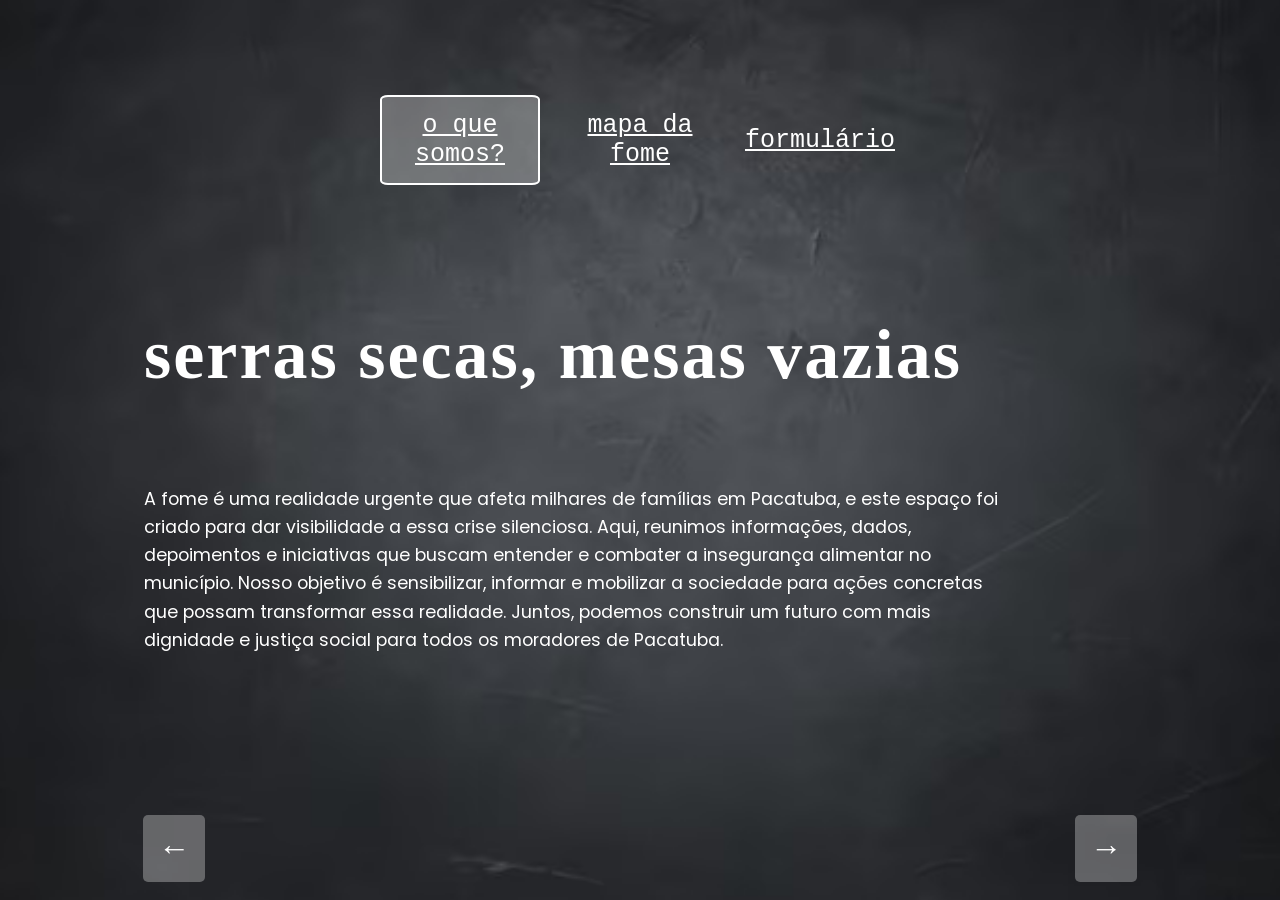
==== index.html @ 5b36e228 "Update index.html" ====
<!DOCTYPE html>
<html lang="pt-BR">

<head>
    <meta charset="UTF-8">
    <meta name="viewport" content="width=device-width, initial-scale=1.0">
    <title>projeto ceara sem fome</title>

    <link rel="preconnect" href="https://fonts.googleapis.com">
    <link rel="preconnect" href="https://fonts.gstatic.com" crossorigin>
    <link
        href="https://fonts.googleapis.com/css2?family=Poppins:ital,wght@0,100;0,200;0,300;0,400;0,500;0,600;0,700;0,800;0,900;1,100;1,200;1,300;1,400;1,500;1,600;1,700;1,800;1,900&display=swap"
        rel="stylesheet">
    <link rel="stylesheet" href="src/css/reset.css">

    <link rel="stylesheet" href="src/css/estilo.css">
    <link rel="stylesheet" href="src/css/responsivo.css">
</head>

<body>
    
        <main>

            <div class="carrossel"> <!-- essas são as imagens -->
    
                <img class="imagem ativa" src="src/imagens/cinza.avif" alt="imagem de um garoto com fome">
                <img class="imagem" src="src/imagens/cinza.avif" alt="imagem de várias crianças com fome">
                <img class="imagem" src="src/imagens/cinza.avif" alt="imagem de um garoto sentado de estômago vazio">
            </div>
            
            <div class="botoes-carrossel"> <!--esses são os botões-->
                        <button class="botao selecionado" id="botao1">o que somos?</button>
                        <button class="botao" id="botao2">mapa da fome</button>
                        <button class="botao">formulário</button>
                       
                       
        
                    </div>
                   

            <div class="conteudo"> <!--essas são todas as informações do site-->
                <div class="informacoes ativa">
                    <h1>serras secas, mesas vazias</h1>
                    <p class="descricao">A fome é uma realidade urgente que afeta milhares de famílias em Pacatuba, e este espaço foi criado para dar visibilidade a essa crise silenciosa. Aqui, reunimos informações, dados, depoimentos e iniciativas que buscam entender e combater a insegurança alimentar no município. Nosso objetivo é sensibilizar, informar e mobilizar a sociedade para ações concretas que possam transformar essa realidade.

                        Juntos, podemos construir um futuro com mais dignidade e justiça social para todos os moradores de Pacatuba.</p>
                </div>
    
                <div class="informacoes">
                    <h1>mapa da fome</h1>
                    <p class="descricao"> A seguir, apresentamos um mapa que destaca a localização das instituições de caridade atuantes na região de Pacatuba. Estas organizações desempenham um papel fundamental no apoio a famílias em situação de vulnerabilidade, oferecendo alimentos, assistência social e outras formas de ajuda. Explore o mapa para conhecer essas instituições e entender onde estão concentrados os principais pontos de apoio à população.</p>
                    <img src="src/imagens/PAVUNA.png" alt="mapa da fome de pacatuba>
                </div>
                <div class="informacoes">
                    <h1>preencha nosso formulário</h1>
                    <p class="descricao">Acreditamos que o combate à fome é uma construção coletiva. Por isso, junto ao Mapa da Fome de Pacatuba, disponibilizamos este formulário para que você possa contribuir com sugestões, ideias e propostas de ações que ajudem a enfrentar a insegurança alimentar na nossa região. Seja você morador, profissional da área, integrante de alguma organização ou apenas alguém que deseja fazer a diferença, sua participação é essencial. Suas sugestões podem servir de base para projetos comunitários, iniciativas governamentais e ações da sociedade civil. Juntos, podemos construir caminhos mais justos e eficazes para garantir o direito à alimentação para todos.</p>
                    <p>clique <a href="https://forms.gle/g1aKBnjNiabFkuWr8">aqui</a> para responder</p>
                </div>
                    
                </div>
                 <!--setinhas para navegação-->
                    <div class="navegacao-setas">
                        <button id="anterior" class="seta">←</button>
                        <button id="proximo" class="seta">→</button>
                      </div>
           
                
        </main>

        

    
 <script src="src/js/index.js"></script>
</body>
---- src/css/estilo.css ----
body {
    font-family: "Poppins", sans-serif;
    max-width: 1024px;
    margin: 0 auto;
    padding: 0 16px;
    position: relative;
    z-index: 0;
}
p {
color: #fff;

}
.carrossel {
    position: fixed;
    top: 0;
    left: 0;
    width: 100%;
    height: 100%;
    z-index: -1;
    overflow: hidden;
}

.carrossel .imagem {
    display: none;
    width: 100%;
    height: 100%;
    object-fit: cover;
    position: absolute;
    top: 0;
    left: 0;
}
.carrossel .imagem.ativa {
    display: block;
    animation: MudarImagem 0.7s ease-in-out;
}
.informacoes {
    display: none;
}

.informacoes.ativa {
    display: block;
}

.conteudo {
    display: flex;
    flex-direction: column;
    justify-content: space-evenly;
    min-height: 70vh;
}

.informacoes h1 {
    font-size: clamp(2.5rem, 6vw, 70px);
    color: #ffffff;
    margin-bottom: 90px;
    letter-spacing: 2px;
    font-family: 'Times New Roman', Times, serif;
}

.informacoes .descricao {
    width: 90%;
    font-size: 1.1rem;
    color: #ffffff;
    line-height: 1.6;
    padding-right: 15px;
    overflow: auto;
    height: 200px;
    margin-top: 90px;
}

.botoes-carrossel {
    display: flex;
    justify-content: center;
    flex-wrap: wrap;
    gap: 20px;
    margin-top: 95px;
}

.botoes-carrossel .botao {
    flex: 1 1 40%;
    max-width: 160px;
    min-width: 100px;
    height: clamp(50px, 10vh, 90px);
    border-radius: 0%;
    border: 2px solid transparent;
    cursor: pointer;
    text-decoration: underline;
    color: #ffffff;
    background-color: #ffffff00;
    font-size: clamp(14px, 2vw, 25px);
    font-family: 'Courier New', Courier, monospace;
}

.botoes-carrossel .botao.selecionado {
    background-color: #ffffff49;
    border-color: #ffffff;
    border-radius: 5%;
}

main::after {
    content: "";
    min-height: 100vh;
    width: 100vw;
    position: fixed;
    top: 0;
    left: 0;
    background: linear-gradient(120deg, rgba(255, 255, 255, 0.596) 5%, rgba(255, 255, 255, 0.322) 40%, rgba(0, 0, 0, 1) 110%);
    z-index: -2;
}

.a {
    text-decoration: underline;
    background-color: #ffffff;
}

/* MEDIA QUERY MOBILE */
@media (max-width: 768px) {
    .informacoes h1 {
        font-size: 40px;
        margin-bottom: 40px;
        text-align: center;
    }

    .informacoes .descricao {
        font-size: 1rem;
        height: 190px;
        margin-top: 40px;
        line-height: 1.5;
        text-align: justify;
    }

    .botoes-carrossel {
        justify-content: center;
        flex-wrap: wrap;
        gap: 15px;
        margin-top: 50px;
    }

    .botoes-carrossel .botao {
        flex: 1 1 45%;
        max-width: 140px;
    }
}

.navegacao-setas {
    position: absolute;
    bottom: auto; /* controla a distância do rodapé */
    left: 0;
    width: 100%;
    z-index: 5;
    display: flex;
    justify-content: space-between;
    padding: 0 15px;
    pointer-events: none;
}

.seta {
    font-size: 2rem;
    background: rgba(255, 255, 255, 0.3);
    border: none;
    color: #fff;
    cursor: pointer;
    padding: 15px;
    border-radius: 5px;
    transition: background 0.3s;
    pointer-events: auto;
}

.seta:hover {
    background: rgba(255, 255, 255, 0.6);
}
---- src/css/responsivo.css ----
@media (max-width: 1280px) {
    

}

@media (max-width: 768px) {
    .informacoes.ativa {

        display: flex;
        flex-direction: column;
        align-items: center;

    }

    .informacoes .descricao {

        width: 60%;
        text-align: center;
    }


}

@media(max-width:425px) {
    body {

        padding: 40px;


    }

    .informacoes .descricao {

        width: 100%;
    }

    .conteudo {

        min-height: 70vh;
        gap: 50px;
    }
}
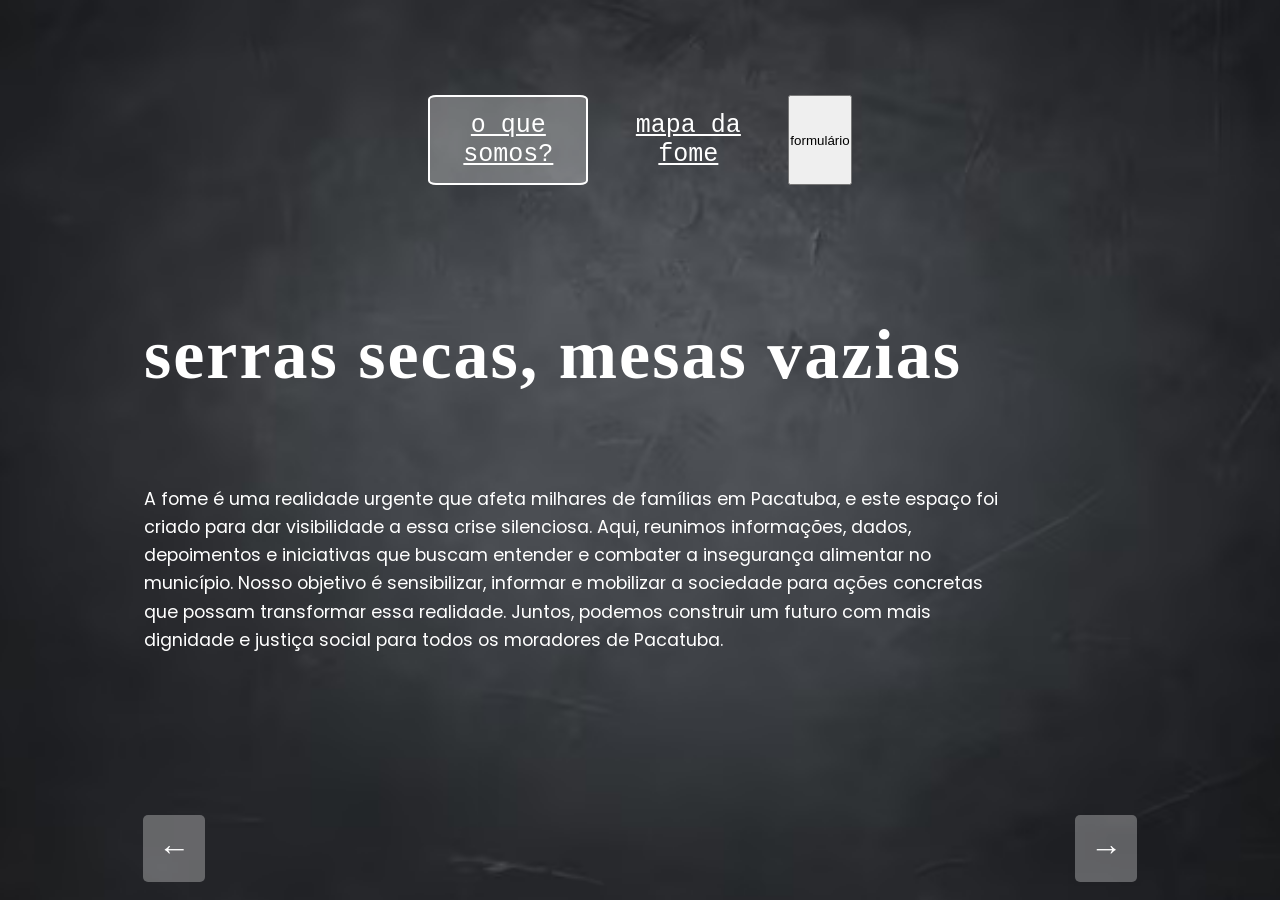
==== commit 19587b81: "Update index.html" ====
--- a/index.html
+++ b/index.html
@@ -31,7 +31,7 @@
             <div class="botoes-carrossel"> <!--esses são os botões-->
                         <button class="botao selecionado" id="botao1">o que somos?</button>
                         <button class="botao" id="botao2">mapa da fome</button>
-                        <button class="botao">formulário</button>
+                        <button class="botao3">formulário</button>
                        
                        
         
@@ -49,8 +49,9 @@
                 <div class="informacoes">
                     <h1>mapa da fome</h1>
                     <p class="descricao"> A seguir, apresentamos um mapa que destaca a localização das instituições de caridade atuantes na região de Pacatuba. Estas organizações desempenham um papel fundamental no apoio a famílias em situação de vulnerabilidade, oferecendo alimentos, assistência social e outras formas de ajuda. Explore o mapa para conhecer essas instituições e entender onde estão concentrados os principais pontos de apoio à população.</p>
-                    <img src="src/imagens/PAVUNA.png" alt="mapa da fome de pacatuba>
+                    <img src="src/imagens/PAVUNA.png" alt="mapa da fome de pacatuba">
                 </div>
+                
                 <div class="informacoes">
                     <h1>preencha nosso formulário</h1>
                     <p class="descricao">Acreditamos que o combate à fome é uma construção coletiva. Por isso, junto ao Mapa da Fome de Pacatuba, disponibilizamos este formulário para que você possa contribuir com sugestões, ideias e propostas de ações que ajudem a enfrentar a insegurança alimentar na nossa região. Seja você morador, profissional da área, integrante de alguma organização ou apenas alguém que deseja fazer a diferença, sua participação é essencial. Suas sugestões podem servir de base para projetos comunitários, iniciativas governamentais e ações da sociedade civil. Juntos, podemos construir caminhos mais justos e eficazes para garantir o direito à alimentação para todos.</p>
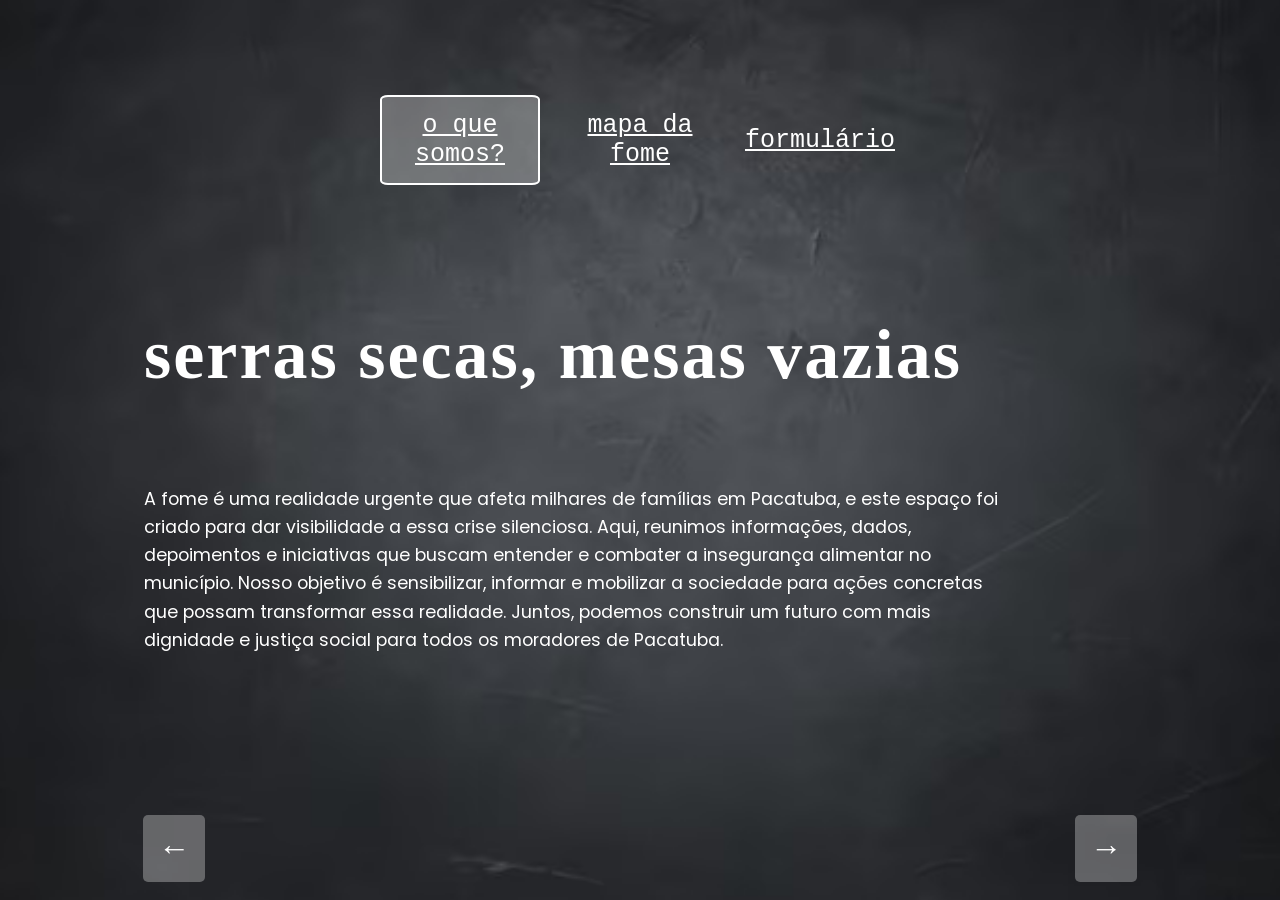
==== commit ee0f195f: "Update index.html" ====
--- a/index.html
+++ b/index.html
@@ -31,7 +31,7 @@
             <div class="botoes-carrossel"> <!--esses são os botões-->
                         <button class="botao selecionado" id="botao1">o que somos?</button>
                         <button class="botao" id="botao2">mapa da fome</button>
-                        <button class="botao3">formulário</button>
+                        <button class="botao" id="botao3">formulário</button>
                        
                        
         
